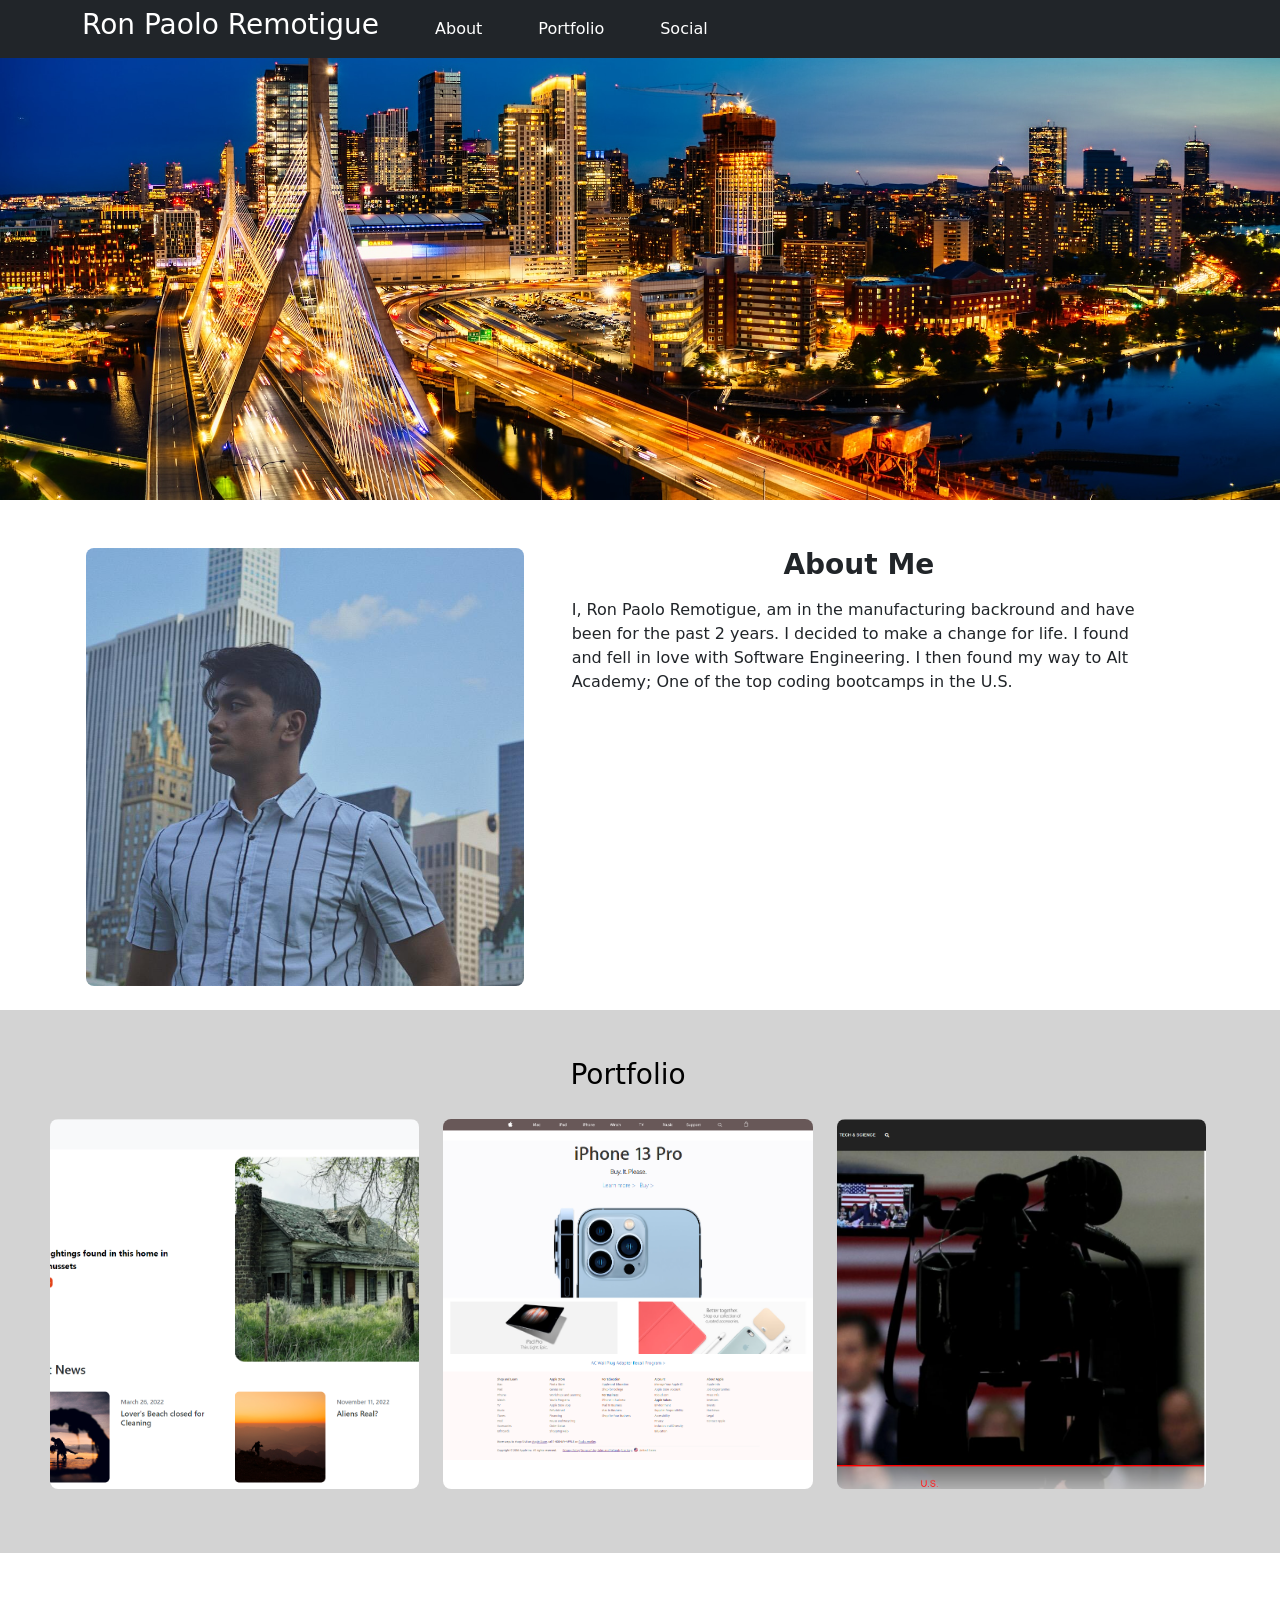
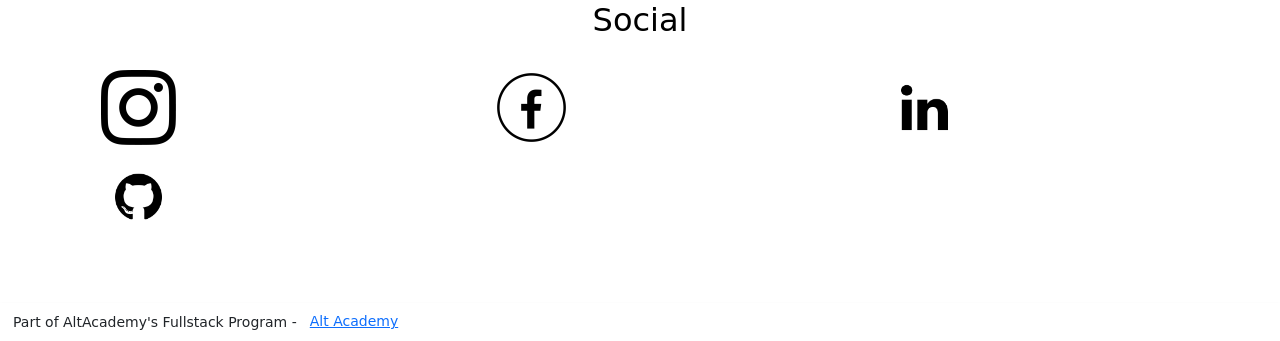
==== index.html @ 3ad14e7e "Add files via upload" ====
<!DOCTYPE html>
<html>
  <head>
    <meta charset="utf-8">
    <meta name="viewport" content="width=device-width">
    <title>RON's PAGE</title>
    <!-- Bootstrap -->
    <link href="https://cdn.jsdelivr.net/npm/bootstrap@5.1.1/dist/css/bootstrap.min.css" rel="stylesheet" integrity="sha384-F3w7mX95PdgyTmZZMECAngseQB83DfGTowi0iMjiWaeVhAn4FJkqJByhZMI3AhiU" crossorigin="anonymous">
    <link href="style.css" rel="stylesheet" type="text/css" />
  </head>


  <body>
    <nav class="navbar navbar-expand-lg navbar-light bg-dark position-fixed w-100">
      <div class="container fluid">
        <h3 class="text-white me-5">
          Ron Paolo Remotigue
        </h3>
        <div class="navbar-collapse d-sm-none">
          <ul class="navbar-nav">
            <li class="nav-item">
              <a class="nav-link hover text-white" href="#about-me">
                About
              </a>
            </li>
            <li class="nav-item">
             <a class="nav-link hover text-white" href="#PORT">Portfolio</a>
            </li>
            <li class="nav-item">
              <a class="nav-link hover text-white" href="#SOCIAL">Social</a>
            </li>
          </ul>
        </div>
      </div>
    </nav>
    
    <div class="img-intro">
      <img class="img-fluid intro-img w-100" src="images/venti-views-_MjAjDQQgrY-unsplash.jpg">
    </div>
    <!--about me-->
    <div class="container-fluid mt-5 ps-5 pe-5" id="about-me">
      <div class="row abt-row">
        <div class="col-5">
          <img class="img-fluid about-img rounded-3" src="images/thumbnail.jpg">
        </div>
        <div class="col-7">
          <h3 class="text-center h3"><b>About Me</b></h3>
          <div class="sec-1 pt-2 ps-4 pe-4">
            <p class="sec-1-p">
              I, Ron Paolo Remotigue, am in the manufacturing backround and have been for the past 2 years. I decided to make a change for life. I found and fell in love with Software Engineering. I then found my way to Alt Academy; One of the top coding bootcamps in the U.S.
            </p>
          </div>
        </div>
      </div>
      </div>
    </div>
    <!--Portfolio-->
    <div class="mt-4"  style="background-color: lightgrey;" id="PORT">
      <div class="row">
        <h3 class="text-black mt-5 mb-4 text-center">Portfolio</h3>
      </div>
      <div class="container-fluid pb-5"> 
        <div class="row mt-1">
          <div class="col-4">
            <a class="hover hover-port" href="https://hilarious-bavarois-5654f8.netlify.app">
              <img class="img-fluid port-img rounded-3" src="images/Screenshot 2023-05-24 171634.png">
            </a>
            <p></p>
          </div>
          <div class="col-4">
            <a class="hover hover-port" href="https://willowy-nougat-414a56.netlify.app">
              <img class="img-fluid port-img rounded-3" src="images/Screenshot 2023-05-24 172820.png">
            </a>
          </div>
          <div class="col-4">
            <a class="hover hover-port" href="https://curious-crostata-bf0eb5.netlify.app">
              <img class="img-fluid port-img rounded-3" src="images/Screenshot 2023-05-24 173059.png">
            </a>
          </div>
        </div>
      </div>
    </div>
      
    
      
    
    
      <!--Social-->
    <div class="container-fluid">
      <h2 class="text-black mt-5 mb-4 text-center" id="SOCIAL">Social</h2>
      <div class="row w-100 social-row">
        <div class="col-4">
          <a href="https://www.instagram.com/ron_paolo/" class="btn" role="button" target="_blank">
            <img class="img-fluid logo-img" src="images/logo-ig-png-32457.png" >
          </a>
        </div>
        <div class="col-4">
          <a href="https://www.facebook.com/Paoloremotigue/" class="btn" role="button" target="_blank">
            <img class="img-fluid logo-img" src="images/logo-facebookpng-32255.png" >
          </a>
        </div>
        <div class="col-4">
          <a href="https://www.linkedin.com/in/rremotigue/" class="btn" role="button" target="_blank">
            <img class="img-fluid logo-img" src="images/linkedin-logo-png-1845.png" >
          </a>
        </div>
        <div class="col-12">
          <a href="https://github.com/paolo92131?tab=repositories" class="btn" role="button" target="_blank">
            <img class="img-fluid logo-img" src="images/512x512-logo-27170.png" >
      </div>
      </div>
       
    </div>   
   </div>

   <!--Footer-->
   <footer class="shadow-sm" id="CONTACT">

        <small class="pb-1 pt-0">Part of AltAcademy's Fullstack Program - <a href="https://www.altcademy.com/" target="_blank">Alt Academy</a></small>
    </footer>
   







     

    

    




















    <!-- JavaScript Bundle with Popper -->
    <script src="https://code.jquery.com/jquery-3.5.1.slim.min.js" integrity="sha384-DfXdz2htPH0lsSSs5nCTpuj/zy4C+OGpamoFVy38MVBnE+IbbVYUew+OrCXaRkfj" crossorigin="anonymous"></script>
    <script src="https://cdn.jsdelivr.net/npm/bootstrap@4.6.0/dist/js/bootstrap.bundle.min.js" integrity="sha384-Piv4xVNRyMGpqkS2by6br4gNJ7DXjqk09RmUpJ8jgGtD7zP9yug3goQfGII0yAns" crossorigin="anonymous"></script>
    <script>
      // <![CDATA[  <-- For SVG support
      if ('WebSocket' in window) {
        (function () {
          function refreshCSS() {
            var sheets = [].slice.call(document.getElementsByTagName("link"));
            var head = document.getElementsByTagName("head")[0];
            for (var i = 0; i < sheets.length; ++i) {
              var elem = sheets[i];
              var parent = elem.parentElement || head;
              parent.removeChild(elem);
              var rel = elem.rel;
              if (elem.href && typeof rel != "string" || rel.length == 0 || rel.toLowerCase() == "stylesheet") {
                var url = elem.href.replace(/(&|\?)_cacheOverride=\d+/, '');
                elem.href = url + (url.indexOf('?') >= 0 ? '&' : '?') + '_cacheOverride=' + (new Date().valueOf());
              }
              parent.appendChild(elem);
            }
          }
          var protocol = window.location.protocol === 'http:' ? 'ws://' : 'wss://';
          var address = protocol + window.location.host + window.location.pathname + '/ws';
          var socket = new WebSocket(address);
          socket.onmessage = function (msg) {
            if (msg.data == 'reload') window.location.reload();
            else if (msg.data == 'refreshcss') refreshCSS();
          };
          if (sessionStorage && !sessionStorage.getItem('IsThisFirstTime_Log_From_LiveServer')) {
            console.log('Live reload enabled.');
            sessionStorage.setItem('IsThisFirstTime_Log_From_LiveServer', true);
          }
        })();
      }
      else {
        console.error('Upgrade your browser. This Browser is NOT supported WebSocket for Live-Reloading.');
      }
      // ]]>
    </script>
  </body>
</html>
---- style.css ----
.hover:hover {
  background-color: black;
  transition: .4s ease-out;
}

.row {
  display: flex;
  flex-wrap: wrap;
}
.sec-1-p {
  font-size: 1em;
  max-height: fit-content;
}
.h3 {
  font-size: 1.75rem;
}
.about-me {
  align-items: center;
}



.about-img {
  object-fit: cover;
  aspect-ratio: 4/4;
}
.port-img {
  object-fit: cover;
  aspect-ratio: 4/4;
}
.intro-img {
  object-fit: cover;
  min-height: 500px;
  max-height: 500px;
}

.container-fluid {
  max-width: 1204px;
  align-items: center;
}
.nav-item {
  padding-right: 40px;
}

.logo-img {
  display: block;
  margin-left: auto;
  margin-right: auto;
  width: 50%;
  height: 50%;
  max-width: 150px;
  max-height: 150px;
  
}

.social-row {
  align-content: center;
  max-width: 1204px;
  display: flex;
  flex-wrap: wrap;
}
.social-row2 {
  align-content: center;
  max-width: 1204px;
  display: flex;
  flex-wrap: wrap;
}

.hover-port:hover {
  border: 30px solid lightgray;
transition: .4s ease-out;
}

@media (min-width: 730px) {
  .row {
    display: flex;
    flex-wrap: wrap;
    width: 100%;
    align-content: center;
  }
}
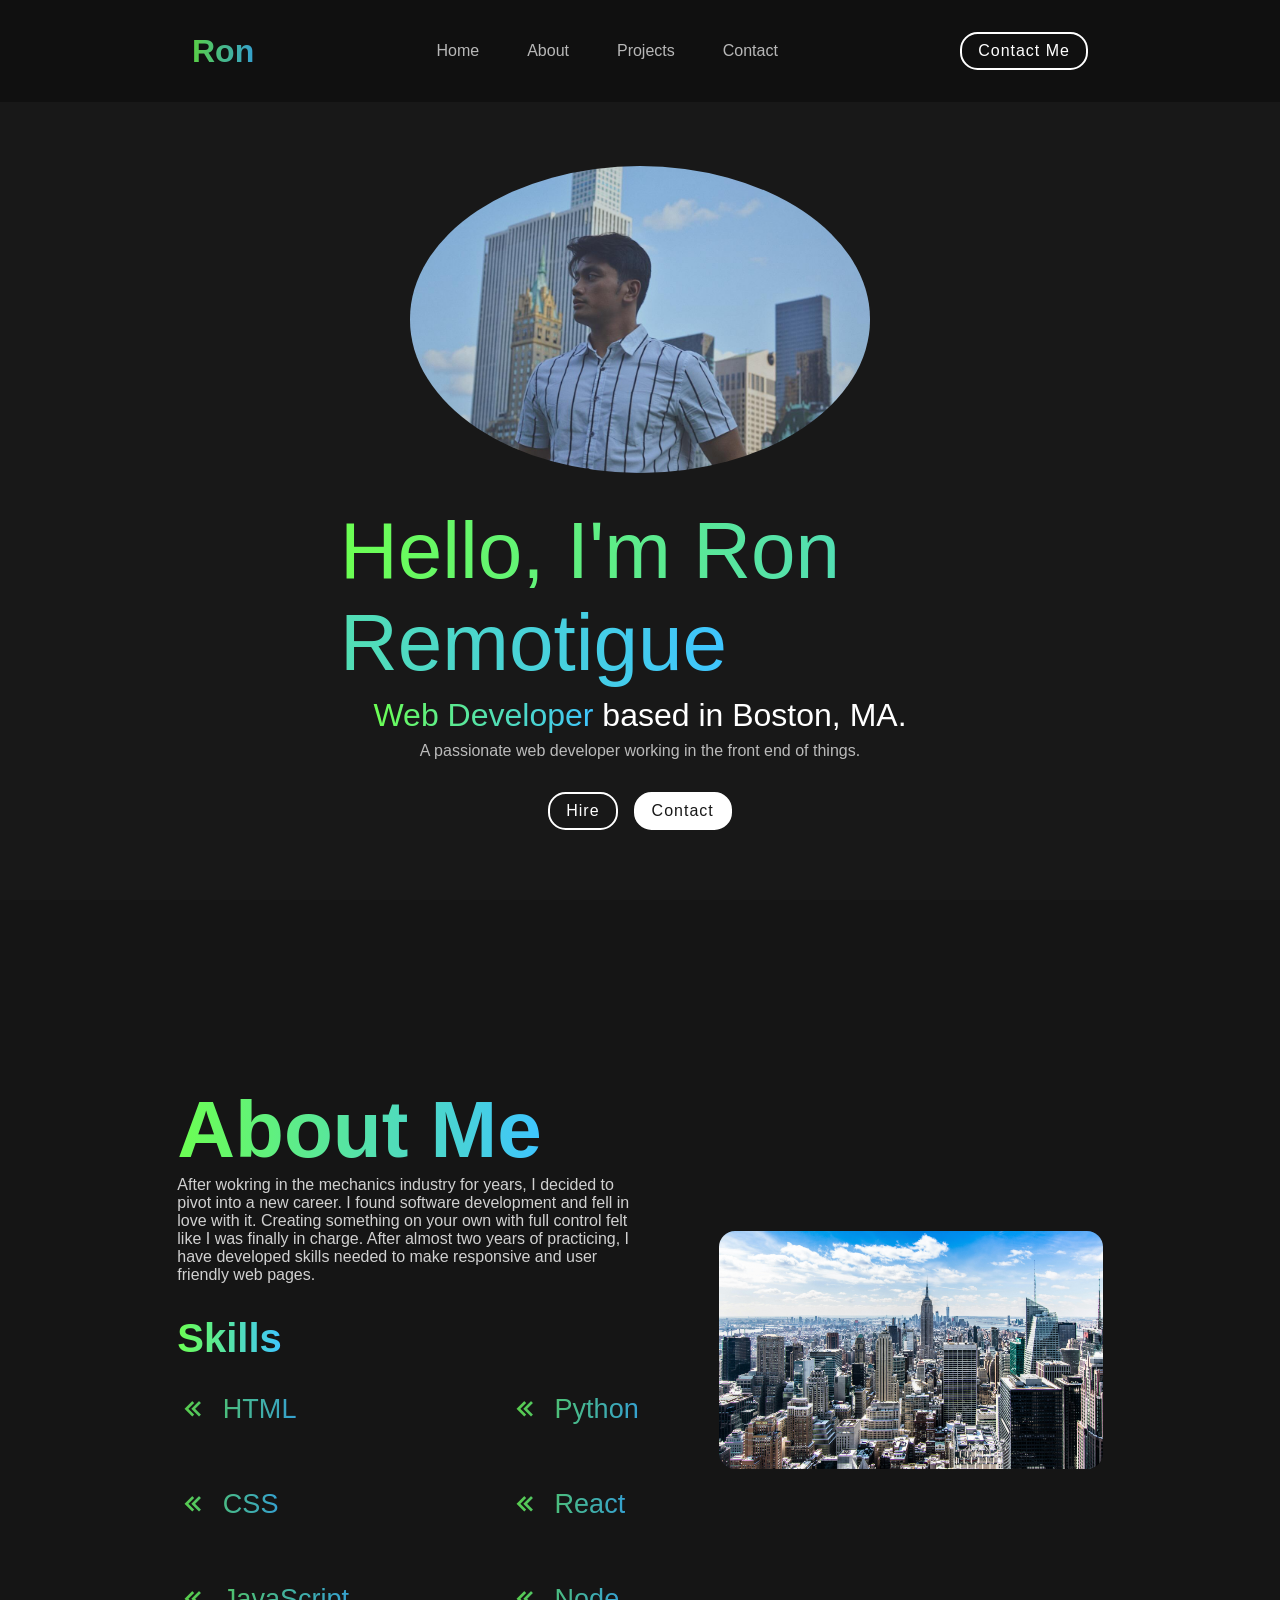
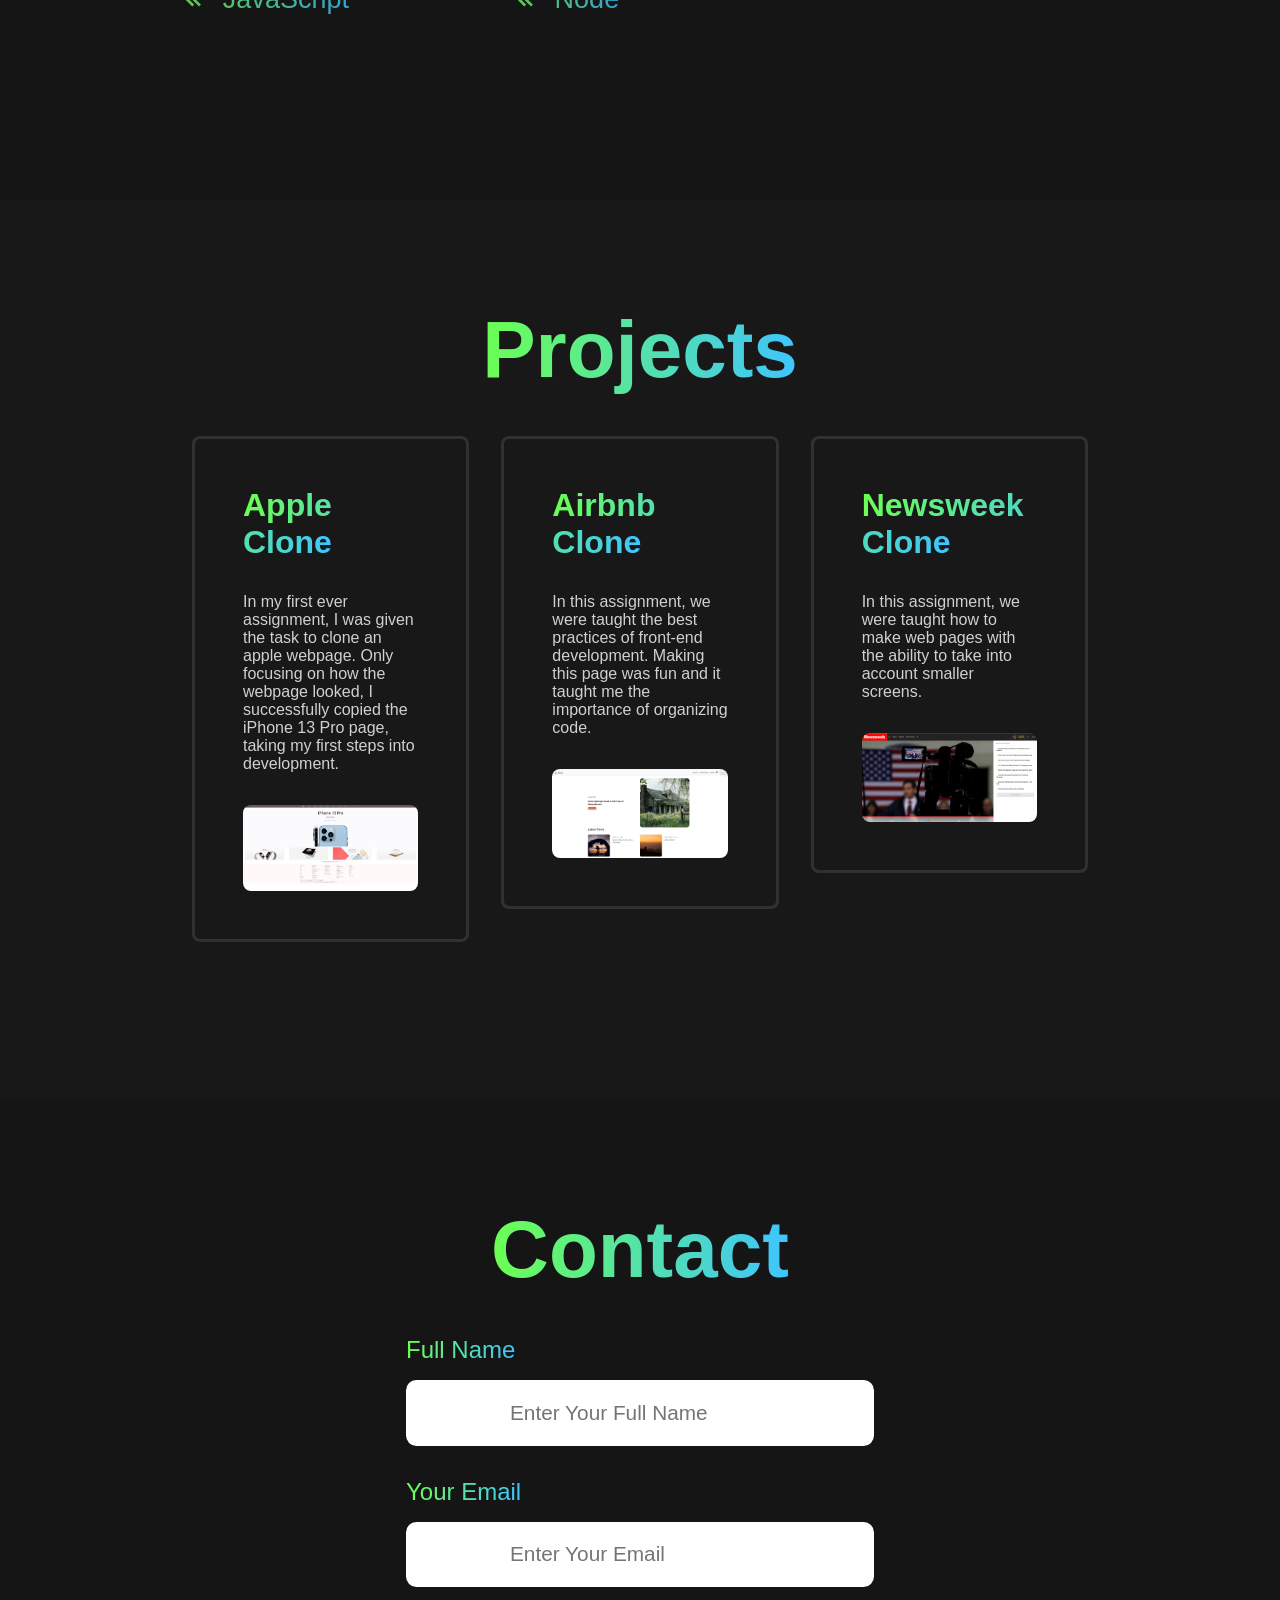
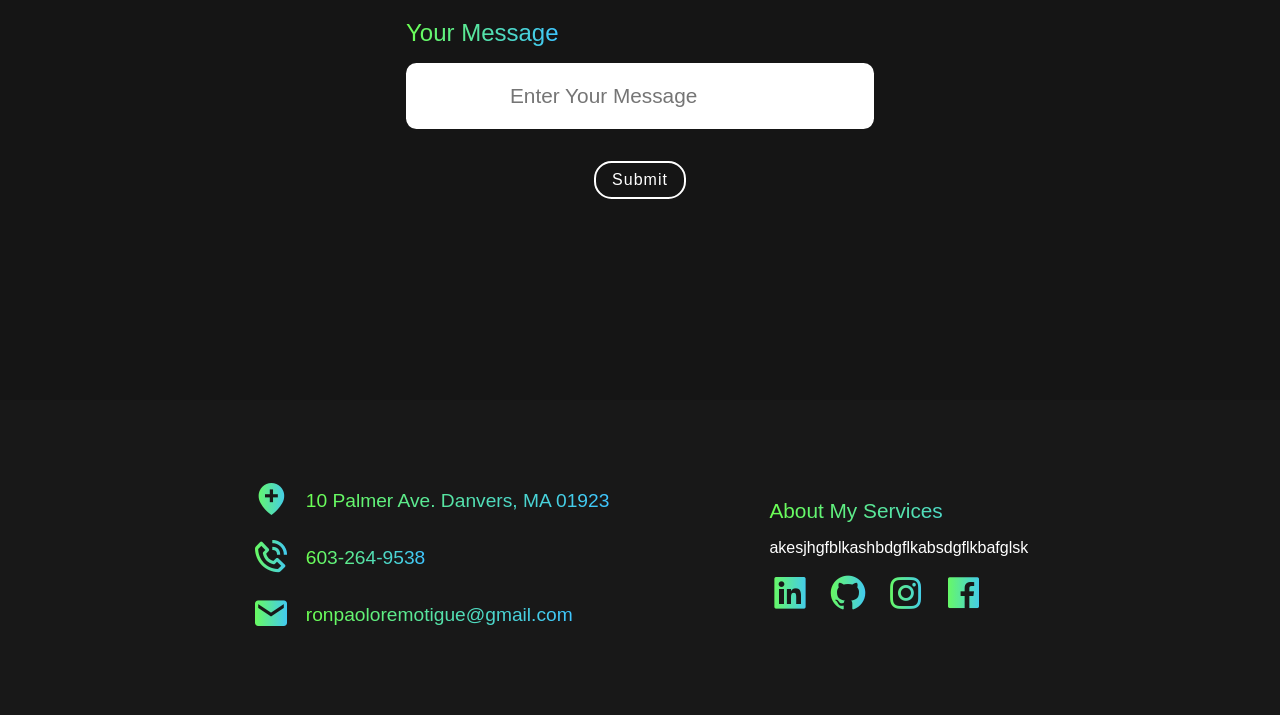
==== commit 332e193d: "Add files via upload" ====
--- a/index.html
+++ b/index.html
@@ -1,136 +1,156 @@
 <!DOCTYPE html>
-<html>
-  <head>
-    <meta charset="utf-8">
-    <meta name="viewport" content="width=device-width">
-    <title>RON's PAGE</title>
-    <!-- Bootstrap -->
-    <link href="https://cdn.jsdelivr.net/npm/bootstrap@5.1.1/dist/css/bootstrap.min.css" rel="stylesheet" integrity="sha384-F3w7mX95PdgyTmZZMECAngseQB83DfGTowi0iMjiWaeVhAn4FJkqJByhZMI3AhiU" crossorigin="anonymous">
-    <link href="style.css" rel="stylesheet" type="text/css" />
-  </head>
+<html lang="en">
+<head>
+    <meta charset="UTF-8">
+    <meta name="viewport" content="width=device-width, initial-scale=1.0">
+    <title>Ron's Portfolio</title>
+    <link href='https://unpkg.com/boxicons@2.1.4/css/boxicons.min.css' rel='stylesheet'>
+    <link rel="stylesheet" href="styles.css">
+</head>
+
+<body>
+    <nav>
+        <a href="#" class="logo">
+            <span>
+                Ron
+            </span>
+        </a>
+
+        <ul class="links">
+            <a href="#home">Home</a>
+            <a href="#about">About</a>
+            <a href="#projects">Projects</a>
+            <a href="#contact">Contact</a>
+        </ul>
+
+        <i class='bx bx-menu-alt-right' id="menu"></i>
+
+        <a href="#contact" class="btn">Contact Me</a>
+    </nav>
+
+    <section id="home">
+        <img src="/images/pic2.jpg" alt="">
+
+        <div class="info-box">
+            <h1><span>Hello, I'm Ron Remotigue</span></h1>
+            <h3><span>Web Developer</span> based in Boston, MA.</h3>
+            <p>A passionate web developer working in the front end of things.  </p>
+        </div>
+
+        <div class="btn-box">
+            <div class="btn">Hire</div>
+            <div class="btn">Contact</div>
+        </div>
+    </section>
+
+    <section id="about">
+        <div class="about-box">
+            <div class="about-info">
+                <h1><span>About Me</span></h1>
+                <p>After wokring in the mechanics industry for years, I decided to pivot into a new career. I found software development and fell in love with it. Creating something on your own with full control felt like I was finally in charge. After almost two years of practicing, I have developed skills needed to make responsive and user friendly web pages.</p>
+            </div>
+
+            <h2><span>Skills</span></h2>
+            <div class="skills">
+                <ul>
+                    <li><span><i class='bx bx-chevrons-left'></i>HTML</span></li>
+                    <li><span><i class='bx bx-chevrons-left'></i>CSS</span></li>
+                    <li><span><i class='bx bx-chevrons-left'></i>JavaScript</span></li>
+                </ul>
+                <ul>
+                    <li><span><i class='bx bx-chevrons-left'></i>Python</span></li>
+                    <li><span><i class='bx bx-chevrons-left'></i>React</span></li>
+                    <li><span><i class='bx bx-chevrons-left'></i>Node</span></li>
+                </ul>
+            </div>
+        </div>
+
+        <img src="/images/pic1.jpg" alt="">
+    </section>
+
+    <section id="projects">
+        <h1 class="header">
+            <span>Projects</span>
+        </h1>
+        <div class="projects-container">
+            <a href="https://willowy-nougat-414a56.netlify.app/" target="_blank">
+                <div class="box">
+                    <h1><span>Apple Clone</span></h1>
+                    <p>In my first ever assignment, I was given the task to clone an apple webpage. Only focusing on how the webpage looked, I successfully copied the iPhone 13 Pro page, taking my first steps into development.</p>
+                    <img src="/images/pic4.png" alt="">
+                </div>
+            </a>
+
+            <a href="https://hilarious-bavarois-5654f8.netlify.app/" target="_blank">
+                <div class="box">
+                    <h1><span>Airbnb Clone</span></h1>
+                    <p>In this assignment, we were taught the best practices of front-end development. Making this page was fun and it taught me the importance of organizing code.</p>
+                    <img src="/images/pic3.png" alt="">
+                </div>
+            </a>
+
+            <a href="https://curious-crostata-bf0eb5.netlify.app/" target="_blank">
+                <div class="box">
+                    <h1><span>Newsweek Clone</span></h1>
+                    <p>In this assignment, we were taught how to make web pages with the ability to take into account smaller screens.</p>
+                    <img src="/images/pic5.png" alt="">
+                </div>
+            </a>
+        </div>
+    </section>
 
 
-  <body>
-    <nav class="navbar navbar-expand-lg navbar-light bg-dark position-fixed w-100">
-      <div class="container fluid">
-        <h3 class="text-white me-5">
-          Ron Paolo Remotigue
-        </h3>
-        <div class="navbar-collapse d-sm-none">
-          <ul class="navbar-nav">
-            <li class="nav-item">
-              <a class="nav-link hover text-white" href="#about-me">
-                About
-              </a>
-            </li>
-            <li class="nav-item">
-             <a class="nav-link hover text-white" href="#PORT">Portfolio</a>
-            </li>
-            <li class="nav-item">
-              <a class="nav-link hover text-white" href="#SOCIAL">Social</a>
-            </li>
-          </ul>
-        </div>
-      </div>
-    </nav>
-    
-    <div class="img-intro">
-      <img class="img-fluid intro-img w-100" src="images/venti-views-_MjAjDQQgrY-unsplash.jpg">
-    </div>
-    <!--about me-->
-    <div class="container-fluid mt-5 ps-5 pe-5" id="about-me">
-      <div class="row abt-row">
-        <div class="col-5">
-          <img class="img-fluid about-img rounded-3" src="images/thumbnail.jpg">
-        </div>
-        <div class="col-7">
-          <h3 class="text-center h3"><b>About Me</b></h3>
-          <div class="sec-1 pt-2 ps-4 pe-4">
-            <p class="sec-1-p">
-              I, Ron Paolo Remotigue, am in the manufacturing backround and have been for the past 2 years. I decided to make a change for life. I found and fell in love with Software Engineering. I then found my way to Alt Academy; One of the top coding bootcamps in the U.S.
-            </p>
-          </div>
-        </div>
-      </div>
-      </div>
-    </div>
-    <!--Portfolio-->
-    <div class="mt-4"  style="background-color: lightgrey;" id="PORT">
-      <div class="row">
-        <h3 class="text-black mt-5 mb-4 text-center">Portfolio</h3>
-      </div>
-      <div class="container-fluid pb-5"> 
-        <div class="row mt-1">
-          <div class="col-4">
-            <a class="hover hover-port" href="https://hilarious-bavarois-5654f8.netlify.app">
-              <img class="img-fluid port-img rounded-3" src="images/Screenshot 2023-05-24 171634.png">
-            </a>
-            <p></p>
-          </div>
-          <div class="col-4">
-            <a class="hover hover-port" href="https://willowy-nougat-414a56.netlify.app">
-              <img class="img-fluid port-img rounded-3" src="images/Screenshot 2023-05-24 172820.png">
-            </a>
-          </div>
-          <div class="col-4">
-            <a class="hover hover-port" href="https://curious-crostata-bf0eb5.netlify.app">
-              <img class="img-fluid port-img rounded-3" src="images/Screenshot 2023-05-24 173059.png">
-            </a>
-          </div>
-        </div>
-      </div>
-    </div>
-      
-    
-      
-    
-    
-      <!--Social-->
-    <div class="container-fluid">
-      <h2 class="text-black mt-5 mb-4 text-center" id="SOCIAL">Social</h2>
-      <div class="row w-100 social-row">
-        <div class="col-4">
-          <a href="https://www.instagram.com/ron_paolo/" class="btn" role="button" target="_blank">
-            <img class="img-fluid logo-img" src="images/logo-ig-png-32457.png" >
-          </a>
-        </div>
-        <div class="col-4">
-          <a href="https://www.facebook.com/Paoloremotigue/" class="btn" role="button" target="_blank">
-            <img class="img-fluid logo-img" src="images/logo-facebookpng-32255.png" >
-          </a>
-        </div>
-        <div class="col-4">
-          <a href="https://www.linkedin.com/in/rremotigue/" class="btn" role="button" target="_blank">
-            <img class="img-fluid logo-img" src="images/linkedin-logo-png-1845.png" >
-          </a>
-        </div>
-        <div class="col-12">
-          <a href="https://github.com/paolo92131?tab=repositories" class="btn" role="button" target="_blank">
-            <img class="img-fluid logo-img" src="images/512x512-logo-27170.png" >
-      </div>
-      </div>
-       
-    </div>   
-   </div>
+    <section id="contact">
+        <h1 class="header"><span>Contact</span></h1>
+        <form action="#">
+            <div class="input-box">
+                <span>Full Name</span>
+                <input type="text" placeholder="Enter Your Full Name">
+            </div>
 
-   <!--Footer-->
-   <footer class="shadow-sm" id="CONTACT">
+            <div class="input-box">
+                <span>Your Email</span>
+                <input type="text" placeholder="Enter Your Email">
+            </div>
 
-        <small class="pb-1 pt-0">Part of AltAcademy's Fullstack Program - <a href="https://www.altcademy.com/" target="_blank">Alt Academy</a></small>
-    </footer>
-   
+            <div class="input-box">
+                <span>Your Message</span>
+                <input type="text" placeholder="Enter Your Message">
+            </div>
+
+            <div class="btn">Submit</div>
+        </form>
+    </section>
 
 
 
-
-
-
-
-     
-
-    
-
-    
+    <footer>
+        <div class="col-left">
+            <div class="col-box">
+                <span><i class='bx bxs-location-plus'></i></span>
+                <span>10 Palmer Ave. Danvers, MA 01923</span>
+            </div>
+            <div class="col-box">
+                <span><i class='bx bx-phone-call' ></i></span>
+                <span>603-264-9538</span>
+            </div>
+            <div class="col-box">
+                <span><i class='bx bxs-envelope' ></i></span>
+                <span>ronpaoloremotigue@gmail.com</span>
+            </div>
+        </div>
+        
+        <div class="col-right">
+            <span>About My Services</span>
+            <p>akesjhgfblkashbdgflkabsdgflkbafglsk</p>
+            <div class="social-icons">
+                <span><i class='bx bxl-linkedin-square'></i></span>
+                <span><i class='bx bxl-github'></i></span>
+                <span><i class='bx bxl-instagram'></i></span>
+                <span><i class='bx bxl-facebook-square'></i></span>
+            </div>
+        </div>
+    </footer>
 
 
 
@@ -140,56 +160,6 @@
 
 
 
-
-
-
-
-
-
-
-
-
-
-
-    <!-- JavaScript Bundle with Popper -->
-    <script src="https://code.jquery.com/jquery-3.5.1.slim.min.js" integrity="sha384-DfXdz2htPH0lsSSs5nCTpuj/zy4C+OGpamoFVy38MVBnE+IbbVYUew+OrCXaRkfj" crossorigin="anonymous"></script>
-    <script src="https://cdn.jsdelivr.net/npm/bootstrap@4.6.0/dist/js/bootstrap.bundle.min.js" integrity="sha384-Piv4xVNRyMGpqkS2by6br4gNJ7DXjqk09RmUpJ8jgGtD7zP9yug3goQfGII0yAns" crossorigin="anonymous"></script>
-    <script>
-      // <![CDATA[  <-- For SVG support
-      if ('WebSocket' in window) {
-        (function () {
-          function refreshCSS() {
-            var sheets = [].slice.call(document.getElementsByTagName("link"));
-            var head = document.getElementsByTagName("head")[0];
-            for (var i = 0; i < sheets.length; ++i) {
-              var elem = sheets[i];
-              var parent = elem.parentElement || head;
-              parent.removeChild(elem);
-              var rel = elem.rel;
-              if (elem.href && typeof rel != "string" || rel.length == 0 || rel.toLowerCase() == "stylesheet") {
-                var url = elem.href.replace(/(&|\?)_cacheOverride=\d+/, '');
-                elem.href = url + (url.indexOf('?') >= 0 ? '&' : '?') + '_cacheOverride=' + (new Date().valueOf());
-              }
-              parent.appendChild(elem);
-            }
-          }
-          var protocol = window.location.protocol === 'http:' ? 'ws://' : 'wss://';
-          var address = protocol + window.location.host + window.location.pathname + '/ws';
-          var socket = new WebSocket(address);
-          socket.onmessage = function (msg) {
-            if (msg.data == 'reload') window.location.reload();
-            else if (msg.data == 'refreshcss') refreshCSS();
-          };
-          if (sessionStorage && !sessionStorage.getItem('IsThisFirstTime_Log_From_LiveServer')) {
-            console.log('Live reload enabled.');
-            sessionStorage.setItem('IsThisFirstTime_Log_From_LiveServer', true);
-          }
-        })();
-      }
-      else {
-        console.error('Upgrade your browser. This Browser is NOT supported WebSocket for Live-Reloading.');
-      }
-      // ]]>
-    </script>
-  </body>
+    <script src="scripts.js"></script>
+</body>
 </html>
--- a/styles.css
+++ b/styles.css
@@ -0,0 +1,483 @@
+* {
+  margin: 0;
+  padding: 0;
+  box-sizing: border-box;
+  text-decoration: none;
+  list-style: none;
+  scroll-behavior: smooth;
+  font-family: "Lucida Sans", "Lucida Sans Regular", "Lucida Grande",
+    "Lucida Sans Unicode", Geneva, Verdana, sans-serif;
+}
+
+:root {
+  --background: rgb(24, 24, 24);
+  --second-background: rgb(21, 21, 21);
+}
+
+/* navbar */
+
+body {
+  min-height: 100vh;
+  background-color: var(--background);
+}
+
+nav {
+  position: fixed;
+  top: 0;
+  width: 100%;
+  padding: 2em 15%;
+  display: flex;
+  align-items: center;
+  justify-content: space-between;
+  background-color: rgba(15, 15, 15, 0.8);
+  backdrop-filter: blur(10px);
+  z-index: 1000;
+}
+
+ul {
+  display: flex;
+  align-items: center;
+  gap: 3em;
+}
+
+nav ul a {
+  color: white;
+  opacity: 0.7;
+  transition: 0.2s ease-in-out;
+}
+
+nav ul a:hover {
+  opacity: 1;
+}
+
+.logo {
+  font-size: 2em;
+  color: white;
+  font-weight: 800;
+  opacity: 0.8;
+  transition: 0.2s ease-in-out;
+}
+
+.logo:hover {
+  opacity: 1;
+}
+
+.btn {
+  padding: 0.5em 1em;
+  color: white;
+  font-weight: 500;
+  letter-spacing: 1px;
+  border-radius: 1.1em;
+  border: 2px solid white;
+  cursor: pointer;
+  transition: 0.3s ease-in-out;
+}
+
+.btn:hover {
+  background-color: white;
+  color: var(--background);
+}
+
+span {
+  background: linear-gradient(to right, #6cff52, #3ec5ff);
+  background-clip: text;
+  color: transparent;
+}
+
+#menu {
+  color: white;
+  font-size: 3em;
+  display: none;
+}
+
+/* First Section */
+
+section {
+  min-height: 100vh;
+  padding: 5% 15%;
+}
+
+#home {
+  display: flex;
+  flex-direction: column;
+  align-items: center;
+  justify-content: center;
+  gap: 2em;
+  color: white;
+}
+
+#home img {
+  width: 18vw;
+  border-radius: 60%;
+  margin-top: 3em;
+  zoom: 2;
+}
+
+.info-box {
+  display: flex;
+  flex-direction: column;
+  align-items: center;
+  gap: 0.5em;
+  max-width: 600px;
+}
+
+.info-box h1 {
+  font-size: 5em;
+  font-weight: 500;
+}
+
+.info-box h3 {
+  font-size: 2em;
+  font-weight: 400;
+}
+
+.info-box p {
+  opacity: 0.7;
+}
+
+.btn-box {
+  display: flex;
+  gap: 1em;
+}
+
+.btn-box .btn:nth-of-type(2) {
+  background-color: white;
+  color: var(--background);
+}
+.btn-box .btn:nth-of-type(2):hover {
+  background-color: var(--background);
+  color: white;
+}
+
+/* scroll */
+
+::-webkit-scrollbar {
+  width: 20px;
+  background-color: var(--background);
+}
+
+::-webkit-scrollbar-thumb {
+  background: linear-gradient(to bottom, #6cff52, #3ec5ff);
+  border-radius: 30px;
+}
+
+/* About Section */
+
+#about {
+  background-color: var(--second-background);
+  display: flex;
+  align-items: center;
+  justify-content: center;
+  gap: 5em;
+}
+
+#about img {
+  width: 30vw;
+  border-radius: 1em;
+}
+
+.about-box {
+  display: flex;
+  flex-direction: column;
+  text-align: left;
+  gap: 2em;
+}
+
+.about-box h1 {
+  font-size: 5em;
+}
+
+.about-box p {
+  color: white;
+  opacity: 0.8;
+}
+
+.skills {
+  display: flex;
+  text-align: left;
+  gap: 10em;
+}
+
+.skills ul {
+  font-size: 1.3em;
+  font-weight: 500;
+  display: flex;
+  flex-direction: column;
+  color: white;
+  opacity: 0.8;
+  align-items: baseline;
+}
+
+.skills ul li span {
+  display: flex;
+  align-items: center;
+  gap: 0.5em;
+  font-size: 1.3em;
+  transition: 0.3s ease-in-out;
+}
+
+.skills ul li span:hover {
+  transform: translateX(10px);
+}
+
+.skills ul li i {
+  font-size: 1.2em;
+}
+
+.about-box h2 {
+  font-size: 2.5em;
+}
+
+/* projects section */
+
+#projects {
+  background-color: var(--background);
+}
+
+.header {
+  text-align: center;
+  font-size: 5em;
+  margin: 0.5em 0;
+}
+
+.projects-container {
+  display: grid;
+  grid-template-columns: repeat(auto-fit, minmax(250px, 1fr));
+  gap: 2em;
+}
+
+.box {
+  border: 3px solid rgb(49, 49, 49);
+  border-radius: 0.5em;
+  display: flex;
+  flex-direction: column;
+  justify-content: center;
+  overflow: hidden;
+  object-fit: cover;
+  padding: 3em;
+  gap: 2em;
+  color: white;
+  cursor: pointer;
+  transition: 0.3s ease-in-out;
+}
+
+.box:hover {
+  border: 3px solid rgb(100, 100, 100);
+}
+
+.box p {
+  opacity: 0.8;
+}
+
+.box h1 {
+  font-size: 2em;
+}
+
+.box img {
+  min-width: 24px;
+  border-radius: 0.5em;
+}
+
+/* Contact Form */
+
+#contact {
+  background-color: var(--second-background);
+}
+
+form {
+  display: flex;
+  flex-direction: column;
+  align-items: center;
+  justify-content: center;
+  gap: 2em;
+}
+
+form .input-box {
+  display: flex;
+  flex-direction: column;
+  align-items: baseline;
+  gap: 1em;
+}
+
+.input-box span {
+  font-size: 1.5em;
+}
+
+form input {
+  font-size: 1.3em;
+  padding: 1em 5em;
+  border-radius: 0.5em;
+  border: none;
+  outline: none;
+}
+
+form input:focus {
+  background: rgb(229, 229, 229);
+}
+
+/* footer */
+
+footer {
+  display: flex;
+  align-items: center;
+  justify-content: center;
+  gap: 10em;
+  bottom: 0;
+  background-color: var(--background);
+  width: 100%;
+  padding: 5em 15%;
+}
+
+.col-left {
+  display: flex;
+  flex-direction: column;
+  gap: 1em;
+}
+
+.col-box {
+  display: flex;
+  align-items: center;
+  gap: 1em;
+}
+
+.col-box i {
+  font-size: 2em;
+}
+
+.col-box span {
+  font-size: 1.2em;
+}
+
+.col-right {
+  display: flex;
+  flex-direction: column;
+  gap: 1em;
+  color: white;
+  max-width: 500 px;
+}
+
+.col-right span {
+  font-size: 1.3em;
+}
+
+.col-right .social-icons {
+  display: flex;
+  align-items: baseline;
+  justify-content: left;
+  gap: 1em;
+}
+
+.col-right .social-icons i {
+  font-size: 2em;
+  transition: 0.2s ease-in-out;
+  cursor: pointer;
+}
+
+.social-icons i:hover {
+  color: white;
+}
+
+/* Media */
+
+@media (max-width: 968px) {
+  section {
+    padding: 8em 15%;
+  }
+  nav .btn {
+    display: none;
+  }
+  #menu {
+    display: block;
+    cursor: pointer;
+  }
+  .links {
+    position: absolute;
+    top: 100%;
+    right: 0;
+    width: 100%;
+    padding: 1em 3em;
+    color: white;
+    display: flex;
+    flex-direction: column;
+    text-align: center;
+    background: rgba(0, 0, 0, 0.9);
+    display: none;
+  }
+  .links a {
+    margin: 2em 0;
+    display: block;
+    font-size: 1.5em;
+    color: white;
+  }
+  .links.active {
+    display: block;
+  }
+
+  #home h1 {
+    font-size: 4em;
+  }
+
+  #home h3 {
+    font-size: 2em;
+  }
+
+  #home img {
+    width: 24vw;
+  }
+
+  #about {
+    flex-direction: column;
+  }
+
+  #about img {
+    width: 32vw;
+  }
+
+  #about h1 {
+    font-size: 3em;
+  }
+
+  #about ul {
+    font-size: 1em;
+  }
+}
+
+@media (max-width: 768px) {
+  #home h1 {
+    font-size: 2.5em;
+  }
+
+  #home h3 {
+    font-size: 1.5em;
+  }
+
+  #home img {
+    width: 32vw;
+  }
+
+  #about .skills {
+    gap: 3em;
+  }
+
+  #projects .header {
+    font-size: 3em;
+  }
+
+  #contact .header {
+    font-size: 3em;
+  }
+
+  #contact .input-box span {
+    font-size: 1.2em;
+  }
+
+  .input-box input {
+    padding: 0.5em 1em;
+  }
+
+  footer {
+    flex-direction: column;
+    gap: 5em;
+    align-items: baseline;
+  }
+}
